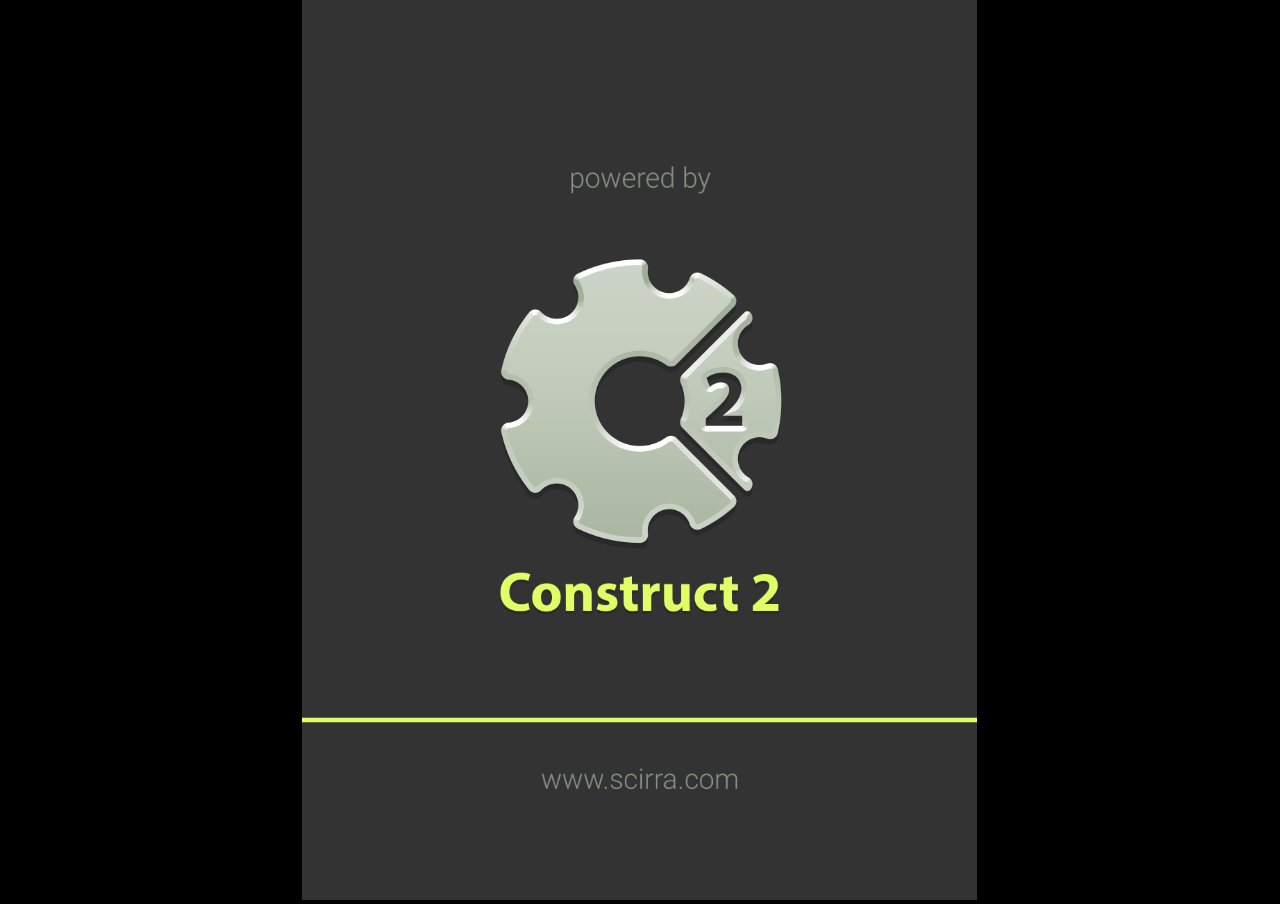
==== index.html @ 68941220 "uploading the file" ====
﻿<!DOCTYPE html>
<html>
<head>
    <meta charset="UTF-8" />
	<meta http-equiv="X-UA-Compatible" content="IE=edge,chrome=1" />
	<title>New project</title>
	
	<!-- Standardised web app manifest -->
	<link rel="manifest" href="appmanifest.json" />
	
	<!-- Allow fullscreen mode on iOS devices. (These are Apple specific meta tags.) -->
	<meta name="viewport" content="width=device-width, initial-scale=1.0, maximum-scale=1.0, minimum-scale=1.0, user-scalable=no, minimal-ui" />
	<meta name="apple-mobile-web-app-capable" content="yes" />
	<meta name="apple-mobile-web-app-status-bar-style" content="black" />
	<link rel="apple-touch-icon" sizes="256x256" href="icon-256.png" />
	<meta name="HandheldFriendly" content="true" />
	
	<!-- Chrome for Android web app tags -->
	<meta name="mobile-web-app-capable" content="yes" />
	<link rel="shortcut icon" sizes="256x256" href="icon-256.png" />

    <!-- All margins and padding must be zero for the canvas to fill the screen. -->
	<style type="text/css">
		* {
			padding: 0;
			margin: 0;
		}
		html, body {
			background: #000;
			color: #fff;
			overflow: hidden;
			touch-action: none;
			-ms-touch-action: none;
		}
		canvas {
			touch-action-delay: none;
			touch-action: none;
			-ms-touch-action: none;
		}
    </style>
	

</head> 
 
<body> 
	<div id="fb-root"></div>
	
	<script>
	// Issue a warning if trying to preview an exported project on disk.
	(function(){
		// Check for running exported on file protocol
		if (window.location.protocol.substr(0, 4) === "file")
		{
			alert("Exported games won't work until you upload them. (When running on the file:/// protocol, browsers block many features from working for security reasons.)");
		}
	})();
	</script>
	
	<!-- The canvas must be inside a div called c2canvasdiv -->
	<div id="c2canvasdiv">
	
		<!-- The canvas the project will render to.  If you change its ID, don't forget to change the
		ID the runtime looks for in the jQuery events above (ready() and cr_sizeCanvas()). -->
		<canvas id="c2canvas" width="480" height="640">
			<!-- This text is displayed if the visitor's browser does not support HTML5.
			You can change it, but it is a good idea to link to a description of a browser
			and provide some links to download some popular HTML5-compatible browsers. -->
			<h1>Your browser does not appear to support HTML5.  Try upgrading your browser to the latest version.  <a href="http://www.whatbrowser.org">What is a browser?</a>
			<br/><br/><a href="http://www.microsoft.com/windows/internet-explorer/default.aspx">Microsoft Internet Explorer</a><br/>
			<a href="http://www.mozilla.com/firefox/">Mozilla Firefox</a><br/>
			<a href="http://www.google.com/chrome/">Google Chrome</a><br/>
			<a href="http://www.apple.com/safari/download/">Apple Safari</a></h1>
		</canvas>
		
	</div>
	
	<!-- Pages load faster with scripts at the bottom -->
	
	<!-- Construct 2 exported games require jQuery. -->
	<script src="jquery-2.1.1.min.js"></script>


	
    <!-- The runtime script.  You can rename it, but don't forget to rename the reference here as well.
    This file will have been minified and obfuscated if you enabled "Minify script" during export. -->
	<script src="c2runtime.js"></script>

    <script>
		// Start the Construct 2 project running on window load.
		jQuery(document).ready(function ()
		{			
			// Create new runtime using the c2canvas
			cr_createRuntime("c2canvas");
		});
		
		// Pause and resume on page becoming visible/invisible
		function onVisibilityChanged() {
			if (document.hidden || document.mozHidden || document.webkitHidden || document.msHidden)
				cr_setSuspended(true);
			else
				cr_setSuspended(false);
		};
		
		document.addEventListener("visibilitychange", onVisibilityChanged, false);
		document.addEventListener("mozvisibilitychange", onVisibilityChanged, false);
		document.addEventListener("webkitvisibilitychange", onVisibilityChanged, false);
		document.addEventListener("msvisibilitychange", onVisibilityChanged, false);
		
		function OnRegisterSWError(e)
		{
			console.warn("Failed to register service worker: ", e);
		};
		
		// Runtime calls this global method when ready to start caching (i.e. after startup).
		// This registers the service worker which caches resources for offline support.
		window.C2_RegisterSW = function C2_RegisterSW()
		{
			if (!navigator.serviceWorker)
				return;		// no SW support, ignore call
			
			try {
				navigator.serviceWorker.register("sw.js", { scope: "./" })
				.then(function (reg)
				{
					console.log("Registered service worker on " + reg.scope);
				})
				.catch(OnRegisterSWError);
			}
			catch (e)
			{
				OnRegisterSWError(e);
			}
		};
    </script>
</body> 
</html>
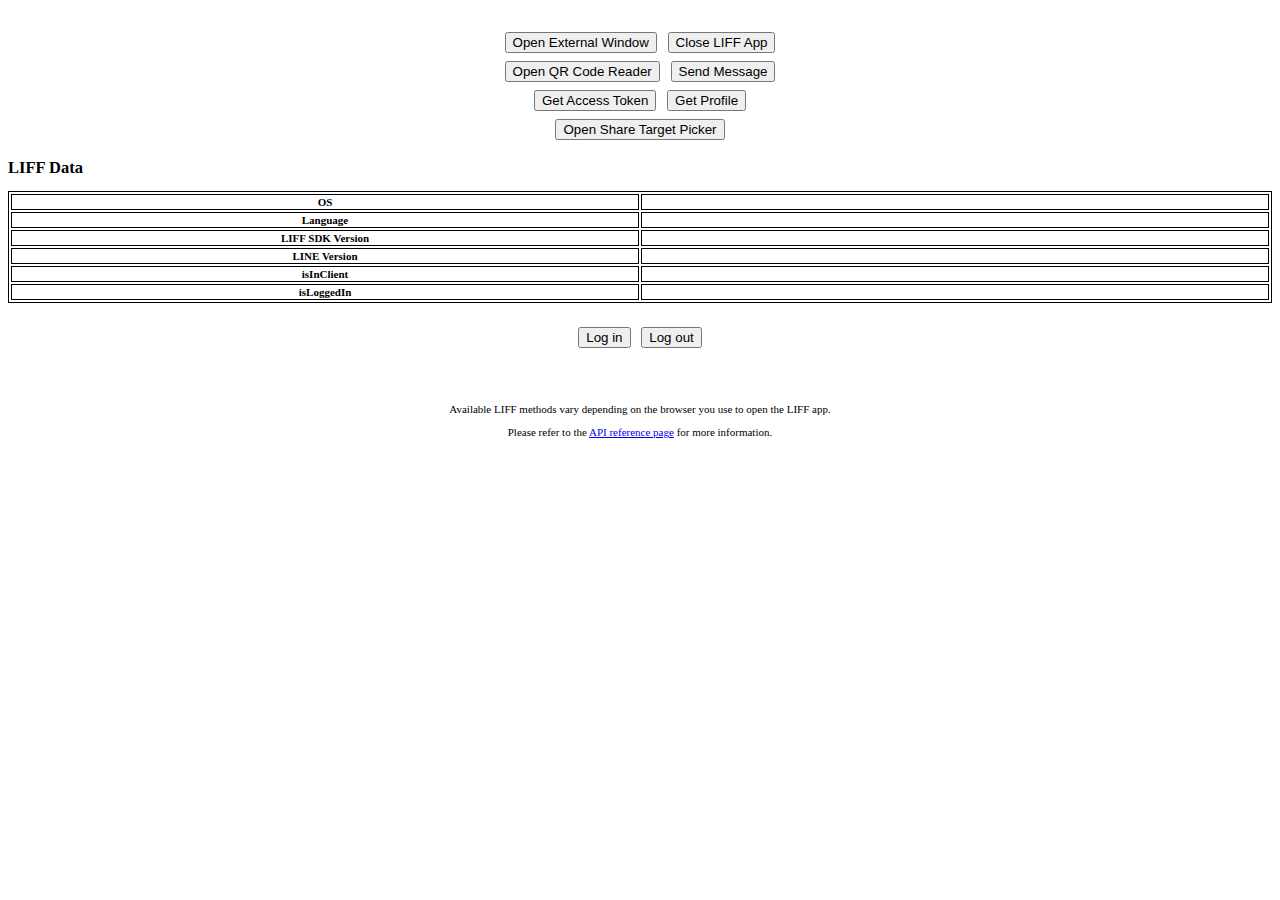
==== commit 0258b811: "first commit" ====
--- a/index.html
+++ b/index.html
@@ -1,136 +1,144 @@
-﻿<!DOCTYPE html>
-<html>
-<head>
-    <meta charset="UTF-8" />
-	<meta http-equiv="X-UA-Compatible" content="IE=edge,chrome=1" />
-	<title>New project</title>
-	
-	<!-- Standardised web app manifest -->
-	<link rel="manifest" href="appmanifest.json" />
-	
-	<!-- Allow fullscreen mode on iOS devices. (These are Apple specific meta tags.) -->
-	<meta name="viewport" content="width=device-width, initial-scale=1.0, maximum-scale=1.0, minimum-scale=1.0, user-scalable=no, minimal-ui" />
-	<meta name="apple-mobile-web-app-capable" content="yes" />
-	<meta name="apple-mobile-web-app-status-bar-style" content="black" />
-	<link rel="apple-touch-icon" sizes="256x256" href="icon-256.png" />
-	<meta name="HandheldFriendly" content="true" />
-	
-	<!-- Chrome for Android web app tags -->
-	<meta name="mobile-web-app-capable" content="yes" />
-	<link rel="shortcut icon" sizes="256x256" href="icon-256.png" />
-
-    <!-- All margins and padding must be zero for the canvas to fill the screen. -->
-	<style type="text/css">
-		* {
-			padding: 0;
-			margin: 0;
-		}
-		html, body {
-			background: #000;
-			color: #fff;
-			overflow: hidden;
-			touch-action: none;
-			-ms-touch-action: none;
-		}
-		canvas {
-			touch-action-delay: none;
-			touch-action: none;
-			-ms-touch-action: none;
-		}
-    </style>
-	
-
-</head> 
- 
-<body> 
-	<div id="fb-root"></div>
-	
-	<script>
-	// Issue a warning if trying to preview an exported project on disk.
-	(function(){
-		// Check for running exported on file protocol
-		if (window.location.protocol.substr(0, 4) === "file")
-		{
-			alert("Exported games won't work until you upload them. (When running on the file:/// protocol, browsers block many features from working for security reasons.)");
-		}
-	})();
-	</script>
-	
-	<!-- The canvas must be inside a div called c2canvasdiv -->
-	<div id="c2canvasdiv">
-	
-		<!-- The canvas the project will render to.  If you change its ID, don't forget to change the
-		ID the runtime looks for in the jQuery events above (ready() and cr_sizeCanvas()). -->
-		<canvas id="c2canvas" width="480" height="640">
-			<!-- This text is displayed if the visitor's browser does not support HTML5.
-			You can change it, but it is a good idea to link to a description of a browser
-			and provide some links to download some popular HTML5-compatible browsers. -->
-			<h1>Your browser does not appear to support HTML5.  Try upgrading your browser to the latest version.  <a href="http://www.whatbrowser.org">What is a browser?</a>
-			<br/><br/><a href="http://www.microsoft.com/windows/internet-explorer/default.aspx">Microsoft Internet Explorer</a><br/>
-			<a href="http://www.mozilla.com/firefox/">Mozilla Firefox</a><br/>
-			<a href="http://www.google.com/chrome/">Google Chrome</a><br/>
-			<a href="http://www.apple.com/safari/download/">Apple Safari</a></h1>
-		</canvas>
-		
-	</div>
-	
-	<!-- Pages load faster with scripts at the bottom -->
-	
-	<!-- Construct 2 exported games require jQuery. -->
-	<script src="jquery-2.1.1.min.js"></script>
-
-
-	
-    <!-- The runtime script.  You can rename it, but don't forget to rename the reference here as well.
-    This file will have been minified and obfuscated if you enabled "Minify script" during export. -->
-	<script src="c2runtime.js"></script>
-
-    <script>
-		// Start the Construct 2 project running on window load.
-		jQuery(document).ready(function ()
-		{			
-			// Create new runtime using the c2canvas
-			cr_createRuntime("c2canvas");
-		});
-		
-		// Pause and resume on page becoming visible/invisible
-		function onVisibilityChanged() {
-			if (document.hidden || document.mozHidden || document.webkitHidden || document.msHidden)
-				cr_setSuspended(true);
-			else
-				cr_setSuspended(false);
-		};
-		
-		document.addEventListener("visibilitychange", onVisibilityChanged, false);
-		document.addEventListener("mozvisibilitychange", onVisibilityChanged, false);
-		document.addEventListener("webkitvisibilitychange", onVisibilityChanged, false);
-		document.addEventListener("msvisibilitychange", onVisibilityChanged, false);
-		
-		function OnRegisterSWError(e)
-		{
-			console.warn("Failed to register service worker: ", e);
-		};
-		
-		// Runtime calls this global method when ready to start caching (i.e. after startup).
-		// This registers the service worker which caches resources for offline support.
-		window.C2_RegisterSW = function C2_RegisterSW()
-		{
-			if (!navigator.serviceWorker)
-				return;		// no SW support, ignore call
-			
-			try {
-				navigator.serviceWorker.register("sw.js", { scope: "./" })
-				.then(function (reg)
-				{
-					console.log("Registered service worker on " + reg.scope);
-				})
-				.catch(OnRegisterSWError);
-			}
-			catch (e)
-			{
-				OnRegisterSWError(e);
-			}
-		};
-    </script>
-</body> 
-</html> +<!DOCTYPE html>
+<html lang="en">
+    <head>
+        <meta http-equiv="Content-Type" content="text/html; charset=utf-8">
+        <meta name="viewport" content="width=device-width, initial-scale=1.0">
+        <title>LIFF Starter</title>
+        <link rel="stylesheet" href="css/style.css">
+    </head>
+    <body>
+        <div id="liffAppContent">
+            <!-- ACTION BUTTONS -->
+            <div class="buttonGroup">
+                <div class="buttonRow">
+                    <button id="openWindowButton">Open External Window</button>
+                    <button id="closeWindowButton">Close LIFF App</button>
+                </div>
+                <div class="buttonRow">
+                    <button id="scanQrCodeButton">Open QR Code Reader</button>
+                    <button id="sendMessageButton">Send Message</button>
+                </div>
+                <div class="buttonRow">
+                    <button id="getAccessToken">Get Access Token</button>
+                    <button id="getProfileButton">Get Profile</button>
+                </div>
+                <div class="buttonRow">
+                    <button id="shareTargetPicker">Open Share Target Picker</button>
+                </div>
+            </div>
+            <div id="shareTargetPickerMessage"></div>
+            <!-- ACCESS TOKEN DATA -->
+            <div id="accessTokenData" class="hidden textLeft">
+                <h2>Access Token</h2>
+                <a href="#" onclick="toggleAccessToken()">Close Access Token</a>
+                <table>
+                    <tr>
+                        <th>accessToken</th>
+                        <td id="accessTokenField"></td>
+                    </tr>
+                </table>
+            </div>
+            <!-- SCAN QR RESULT -->
+            <div id="scanQr" class="hidden textLeft">
+                <h2>QR Code reader</h2>
+                <a href="#" onclick="toggleQrCodeReader()">Close QR Code Reader Result</a>
+                <table>
+                    <tr>
+                        <th>scanCode Result</th>
+                        <td id="scanQrField"></td>
+                    </tr>
+                </table>
+            </div>
+            <!-- PROFILE INFO -->
+            <div id="profileInfo" class="hidden textLeft">
+                <h2>Profile</h2>
+                <a href="#" onclick="toggleProfileData()">Close Profile</a>
+                <div id="profilePictureDiv">
+                </div>
+                <table>
+                    <tr>
+                        <th>userId</th>
+                        <td id="userIdProfileField"></td>
+                    </tr>
+                    <tr>
+                        <th>displayName</th>
+                        <td id="displayNameField"></td>
+                    </tr>
+                    <tr>
+                        <th>statusMessage</th>
+                        <td id="statusMessageField"></td>
+                    </tr>
+                </table>
+            </div>
+            <!-- LIFF DATA -->
+            <div id="liffData">
+                <h2 id="liffDataHeader" class="textLeft">LIFF Data</h2>
+                <table>
+                    <tr>
+                        <th>OS</th>
+                        <td id="deviceOS" class="textLeft"></td>
+                    </tr>
+                    <tr>
+                        <th>Language</th>
+                        <td id="browserLanguage" class="textLeft"></td>
+                    </tr>
+                    <tr>
+                        <th>LIFF SDK Version</th>
+                        <td id="sdkVersion" class="textLeft"></td>
+                    </tr>
+                    <tr>
+                        <th>LINE Version</th>
+                        <td id="lineVersion" class="textLeft"></td>
+                    </tr>
+                    <tr>
+                        <th>isInClient</th>
+                        <td id="isInClient" class="textLeft"></td>
+                    </tr>
+                    <tr>
+                        <th>isLoggedIn</th>
+                        <td id="isLoggedIn" class="textLeft"></td>
+                    </tr>
+                </table>
+            </div>
+            <!-- LOGIN LOGOUT BUTTONS -->
+            <div class="buttonGroup">
+                <button id="liffLoginButton">Log in</button>
+                <button id="liffLogoutButton">Log out</button>
+            </div>
+            <div id="statusMessage">
+                <div id="isInClientMessage"></div>
+                <div id="apiReferenceMessage">
+                    <p>Available LIFF methods vary depending on the browser you use to open the LIFF app.</p>
+                    <p>Please refer to the <a href="https://developers.line.biz/en/reference/liff/#initialize-liff-app">API reference page</a> for more information.</p>
+                </div>
+            </div>
+        </div>
+        <!-- LIFF ID ERROR -->
+        <div id="liffIdErrorMessage" class="hidden">
+            <p>You have not assigned any value for LIFF ID.</p>
+            <p>If you are running the app using Node.js, please set the LIFF ID as an environment variable in your Heroku account follwing the below steps: </p>
+            <code id="code-block">
+                <ol>
+                    <li>Go to `Dashboard` in your Heroku account.</li>
+                    <li>Click on the app you just created.</li>
+                    <li>Click on `Settings` and toggle `Reveal Config Vars`.</li>
+                    <li>Set `MY_LIFF_ID` as the key and the LIFF ID as the value.</li>
+                    <li>Your app should be up and running. Enter the URL of your app in a web browser.</li>
+                </ol>
+            </code>
+            <p>If you are using any other platform, please add your LIFF ID in the <code>index.html</code> file.</p>
+            <p>For more information about how to add your LIFF ID, see <a href="https://developers.line.biz/en/reference/liff/#initialize-liff-app">Initializing the LIFF app</a>.</p>
+        </div>
+        <!-- LIFF INIT ERROR -->
+        <div id="liffInitErrorMessage" class="hidden">
+            <p>Something went wrong with LIFF initialization.</p>
+            <p>LIFF initialization can fail if a user clicks "Cancel" on the "Grant permission" screen, or if an error occurs in the process of <code>liff.init()</code>.</p>
+        </div>
+        <!-- NODE.JS LIFF ID ERROR -->
+        <div id="nodeLiffIdErrorMessage" class="hidden">
+            <p>Unable to receive the LIFF ID as an environment variable.</p>
+        </div>
+        <script charset="utf-8" src="https://static.line-scdn.net/liff/edge/2/sdk.js"></script>
+        <script src="js/liff-starter.js"></script>
+    </body>
+</html>
--- a/css/style.css
+++ b/css/style.css
@@ -0,0 +1,69 @@
+html {
+    font-size: 11px;
+}
+
+table {
+    width: 100%;
+    table-layout: fixed;
+    word-break: break-all;
+}
+
+div {
+    max-width: 100%;
+    text-align: center;
+}
+
+th {
+    text-align: center;
+}
+
+table, th, td {
+    border: 1px solid black;
+}
+
+img { 
+    max-width: 25%; 
+    height: auto; 
+}
+
+button {
+    margin: 4px;
+}
+
+#code-block {
+    background-color: #eee;
+    border: 1px solid #999;
+    display: block;
+    padding: 20px;
+    width: 50%;
+    margin-left: auto;
+    margin-right: auto;
+    overflow-x: auto;
+    white-space: nowrap;
+}
+
+#profilePictureDiv {
+    text-align: center;
+}
+
+#profileImageDiv {
+    height: 100px;
+    width: 100px;
+}
+
+#statusMessage {
+    position: relative;
+    top: 40px;
+}
+
+.textLeft {
+    text-align: left;
+}
+
+.buttonGroup {
+    padding-top: 20px;
+}
+
+.hidden {
+    display: none;
+}
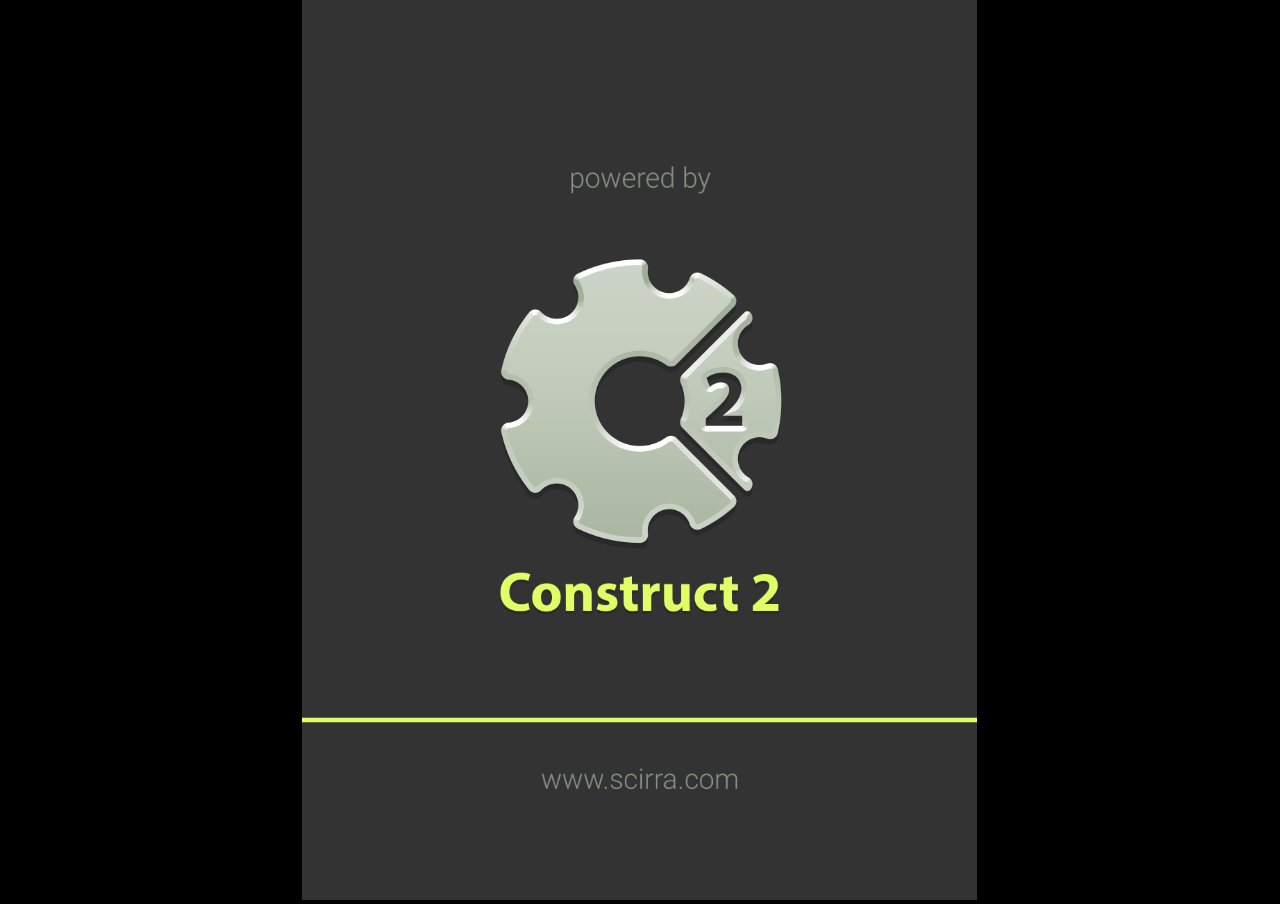
==== commit 1469711f: "Update index.html" ====
--- a/index.html
+++ b/index.html
@@ -1,144 +1,125 @@
-<!DOCTYPE html>
-<html lang="en">
-    <head>
-        <meta http-equiv="Content-Type" content="text/html; charset=utf-8">
-        <meta name="viewport" content="width=device-width, initial-scale=1.0">
-        <title>LIFF Starter</title>
-        <link rel="stylesheet" href="css/style.css">
-    </head>
-    <body>
-        <div id="liffAppContent">
-            <!-- ACTION BUTTONS -->
-            <div class="buttonGroup">
-                <div class="buttonRow">
-                    <button id="openWindowButton">Open External Window</button>
-                    <button id="closeWindowButton">Close LIFF App</button>
-                </div>
-                <div class="buttonRow">
-                    <button id="scanQrCodeButton">Open QR Code Reader</button>
-                    <button id="sendMessageButton">Send Message</button>
-                </div>
-                <div class="buttonRow">
-                    <button id="getAccessToken">Get Access Token</button>
-                    <button id="getProfileButton">Get Profile</button>
-                </div>
-                <div class="buttonRow">
-                    <button id="shareTargetPicker">Open Share Target Picker</button>
-                </div>
-            </div>
-            <div id="shareTargetPickerMessage"></div>
-            <!-- ACCESS TOKEN DATA -->
-            <div id="accessTokenData" class="hidden textLeft">
-                <h2>Access Token</h2>
-                <a href="#" onclick="toggleAccessToken()">Close Access Token</a>
-                <table>
-                    <tr>
-                        <th>accessToken</th>
-                        <td id="accessTokenField"></td>
-                    </tr>
-                </table>
-            </div>
-            <!-- SCAN QR RESULT -->
-            <div id="scanQr" class="hidden textLeft">
-                <h2>QR Code reader</h2>
-                <a href="#" onclick="toggleQrCodeReader()">Close QR Code Reader Result</a>
-                <table>
-                    <tr>
-                        <th>scanCode Result</th>
-                        <td id="scanQrField"></td>
-                    </tr>
-                </table>
-            </div>
-            <!-- PROFILE INFO -->
-            <div id="profileInfo" class="hidden textLeft">
-                <h2>Profile</h2>
-                <a href="#" onclick="toggleProfileData()">Close Profile</a>
-                <div id="profilePictureDiv">
-                </div>
-                <table>
-                    <tr>
-                        <th>userId</th>
-                        <td id="userIdProfileField"></td>
-                    </tr>
-                    <tr>
-                        <th>displayName</th>
-                        <td id="displayNameField"></td>
-                    </tr>
-                    <tr>
-                        <th>statusMessage</th>
-                        <td id="statusMessageField"></td>
-                    </tr>
-                </table>
-            </div>
-            <!-- LIFF DATA -->
-            <div id="liffData">
-                <h2 id="liffDataHeader" class="textLeft">LIFF Data</h2>
-                <table>
-                    <tr>
-                        <th>OS</th>
-                        <td id="deviceOS" class="textLeft"></td>
-                    </tr>
-                    <tr>
-                        <th>Language</th>
-                        <td id="browserLanguage" class="textLeft"></td>
-                    </tr>
-                    <tr>
-                        <th>LIFF SDK Version</th>
-                        <td id="sdkVersion" class="textLeft"></td>
-                    </tr>
-                    <tr>
-                        <th>LINE Version</th>
-                        <td id="lineVersion" class="textLeft"></td>
-                    </tr>
-                    <tr>
-                        <th>isInClient</th>
-                        <td id="isInClient" class="textLeft"></td>
-                    </tr>
-                    <tr>
-                        <th>isLoggedIn</th>
-                        <td id="isLoggedIn" class="textLeft"></td>
-                    </tr>
-                </table>
-            </div>
-            <!-- LOGIN LOGOUT BUTTONS -->
-            <div class="buttonGroup">
-                <button id="liffLoginButton">Log in</button>
-                <button id="liffLogoutButton">Log out</button>
-            </div>
-            <div id="statusMessage">
-                <div id="isInClientMessage"></div>
-                <div id="apiReferenceMessage">
-                    <p>Available LIFF methods vary depending on the browser you use to open the LIFF app.</p>
-                    <p>Please refer to the <a href="https://developers.line.biz/en/reference/liff/#initialize-liff-app">API reference page</a> for more information.</p>
-                </div>
-            </div>
-        </div>
-        <!-- LIFF ID ERROR -->
-        <div id="liffIdErrorMessage" class="hidden">
-            <p>You have not assigned any value for LIFF ID.</p>
-            <p>If you are running the app using Node.js, please set the LIFF ID as an environment variable in your Heroku account follwing the below steps: </p>
-            <code id="code-block">
-                <ol>
-                    <li>Go to `Dashboard` in your Heroku account.</li>
-                    <li>Click on the app you just created.</li>
-                    <li>Click on `Settings` and toggle `Reveal Config Vars`.</li>
-                    <li>Set `MY_LIFF_ID` as the key and the LIFF ID as the value.</li>
-                    <li>Your app should be up and running. Enter the URL of your app in a web browser.</li>
-                </ol>
-            </code>
-            <p>If you are using any other platform, please add your LIFF ID in the <code>index.html</code> file.</p>
-            <p>For more information about how to add your LIFF ID, see <a href="https://developers.line.biz/en/reference/liff/#initialize-liff-app">Initializing the LIFF app</a>.</p>
-        </div>
-        <!-- LIFF INIT ERROR -->
-        <div id="liffInitErrorMessage" class="hidden">
-            <p>Something went wrong with LIFF initialization.</p>
-            <p>LIFF initialization can fail if a user clicks "Cancel" on the "Grant permission" screen, or if an error occurs in the process of <code>liff.init()</code>.</p>
-        </div>
-        <!-- NODE.JS LIFF ID ERROR -->
-        <div id="nodeLiffIdErrorMessage" class="hidden">
-            <p>Unable to receive the LIFF ID as an environment variable.</p>
-        </div>
-        <script charset="utf-8" src="https://static.line-scdn.net/liff/edge/2/sdk.js"></script>
-        <script src="js/liff-starter.js"></script>
-    </body>
-</html>
+﻿<!DOCTYPE html>
+<html>
+<head>
+    <meta charset="UTF-8" />
+	<meta http-equiv="X-UA-Compatible" content="IE=edge,chrome=1" />
+	<title>New project</title>
+	
+	<!-- Standardised web app manifest -->
+	<link rel="manifest" href="appmanifest.json" />
+	
+	<!-- Allow fullscreen mode on iOS devices. (These are Apple specific meta tags.) -->
+	<meta name="viewport" content="width=device-width, initial-scale=1.0, maximum-scale=1.0, minimum-scale=1.0, user-scalable=no, minimal-ui" />
+	<meta name="apple-mobile-web-app-capable" content="yes" />
+	<meta name="apple-mobile-web-app-status-bar-style" content="black" />
+	<link rel="apple-touch-icon" sizes="256x256" href="icon-256.png" />
+	<meta name="HandheldFriendly" content="true" />
+	
+	<!-- Chrome for Android web app tags -->
+	<meta name="mobile-web-app-capable" content="yes" />
+	<link rel="shortcut icon" sizes="256x256" href="icon-256.png" />
+
+    <!-- All margins and padding must be zero for the canvas to fill the screen. -->
+	<style type="text/css">
+		* {
+			padding: 0;
+			margin: 0;
+		}
+		html, body {
+			background: #000;
+			color: #fff;
+			overflow: hidden;
+			touch-action: none;
+			-ms-touch-action: none;
+		}
+		canvas {
+			touch-action-delay: none;
+			touch-action: none;
+			-ms-touch-action: none;
+		}
+    </style>
+	
+
+</head> 
+ 
+<body> 
+	<div id="fb-root"></div>
+	
+	<!-- The canvas must be inside a div called c2canvasdiv -->
+	<div id="c2canvasdiv">
+	
+		<!-- The canvas the project will render to.  If you change its ID, don't forget to change the
+		ID the runtime looks for in the jQuery events above (ready() and cr_sizeCanvas()). -->
+		<canvas id="c2canvas" width="480" height="640">
+			<!-- This text is displayed if the visitor's browser does not support HTML5.
+			You can change it, but it is a good idea to link to a description of a browser
+			and provide some links to download some popular HTML5-compatible browsers. -->
+			<h1>Your browser does not appear to support HTML5.  Try upgrading your browser to the latest version.  <a href="http://www.whatbrowser.org">What is a browser?</a>
+			<br/><br/><a href="http://www.microsoft.com/windows/internet-explorer/default.aspx">Microsoft Internet Explorer</a><br/>
+			<a href="http://www.mozilla.com/firefox/">Mozilla Firefox</a><br/>
+			<a href="http://www.google.com/chrome/">Google Chrome</a><br/>
+			<a href="http://www.apple.com/safari/download/">Apple Safari</a></h1>
+		</canvas>
+		
+	</div>
+	
+	<!-- Pages load faster with scripts at the bottom -->
+	
+	<!-- Construct 2 exported games require jQuery. -->
+	<script src="jquery-2.1.1.min.js"></script>
+
+
+	
+    <!-- The runtime script.  You can rename it, but don't forget to rename the reference here as well.
+    This file will have been minified and obfuscated if you enabled "Minify script" during export. -->
+	<script src="c2runtime.js"></script>
+
+    <script>
+		// Start the Construct 2 project running on window load.
+		jQuery(document).ready(function ()
+		{			
+			// Create new runtime using the c2canvas
+			cr_createRuntime("c2canvas");
+		});
+		
+		// Pause and resume on page becoming visible/invisible
+		function onVisibilityChanged() {
+			if (document.hidden || document.mozHidden || document.webkitHidden || document.msHidden)
+				cr_setSuspended(true);
+			else
+				cr_setSuspended(false);
+		};
+		
+		document.addEventListener("visibilitychange", onVisibilityChanged, false);
+		document.addEventListener("mozvisibilitychange", onVisibilityChanged, false);
+		document.addEventListener("webkitvisibilitychange", onVisibilityChanged, false);
+		document.addEventListener("msvisibilitychange", onVisibilityChanged, false);
+		
+		function OnRegisterSWError(e)
+		{
+			console.warn("Failed to register service worker: ", e);
+		};
+		
+		// Runtime calls this global method when ready to start caching (i.e. after startup).
+		// This registers the service worker which caches resources for offline support.
+		window.C2_RegisterSW = function C2_RegisterSW()
+		{
+			if (!navigator.serviceWorker)
+				return;		// no SW support, ignore call
+			
+			try {
+				navigator.serviceWorker.register("sw.js", { scope: "./" })
+				.then(function (reg)
+				{
+					console.log("Registered service worker on " + reg.scope);
+				})
+				.catch(OnRegisterSWError);
+			}
+			catch (e)
+			{
+				OnRegisterSWError(e);
+			}
+		};
+    </script>
+</body> 
+</html> 
